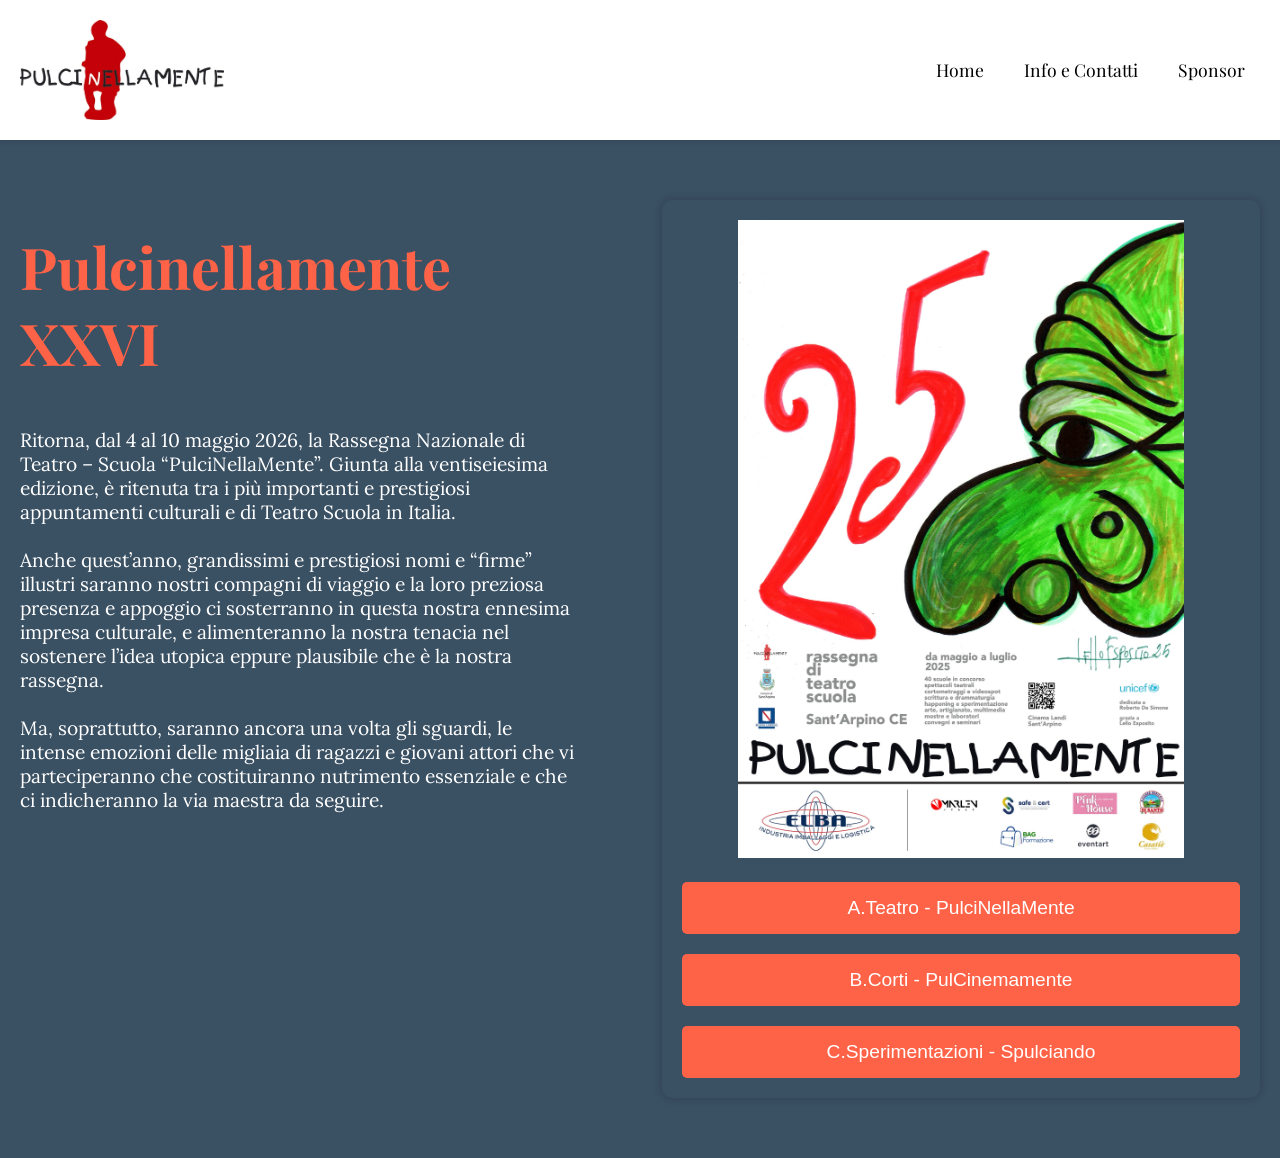
==== index.html @ f917ad8a "Prima versione della copia locale" ====
<!DOCTYPE html>
<html lang="it">
<head>
  <meta charset="UTF-8">
  <meta name="viewport" content="width=device-width, initial-scale=1">
  <title>Pulcinellamente</title>
  <link href="https://fonts.googleapis.com/css2?family=Playfair+Display:wght@700&display=swap" rel="stylesheet">
  <link href="https://fonts.googleapis.com/css2?family=Lora:wght@400&display=swap" rel="stylesheet">
  <style>
  body {
    margin: 0;
    padding: 0;
    font-family: 'Helvetica', sans-serif;
    background-color: #3a5063;
    color: #ffffff;
    text-align: center;
  }

  header {
    background-color: #fff;
    padding: 20px;
    box-shadow: 0 2px 5px rgba(0,0,0,0.1);
    text-align: left;
    position: relative;
    display: flex;
    justify-content: space-between;
    align-items: center;
    flex-wrap: wrap;
  }

  h1 {
    margin: 0;
    font-size: 2.2em;
    color: #000;
    font-family: 'Playfair Display', serif;
  }

  .header-buttons {
    display: flex;
    gap: 10px;
    flex-wrap: wrap;
    justify-content: flex-end;
  }

  .header-buttons button {
    padding: 8px 15px;
    font-size: 1.1em;
    border: none;
    background-color: transparent;
    font-family: 'Playfair Display', serif;
    cursor: pointer;
    background-color: #fff;
    border-radius: 5px;
    color: #000;
  }

  .content {
    display: flex;
    justify-content: space-between;
    align-items: flex-start;
    padding: 40px 20px;
    flex-wrap: wrap;
    text-align: center;
  }

  .description {
    max-width: 45%;
    font-size: 1.2em;
    font-family: 'Lora', serif;
    margin-right: 20px;
    text-align: left;
  }

  .poster,
  .buttons {
    max-width: 45%;
    height: auto;
    box-shadow: 0 0 10px rgba(0, 0, 0, 0.2);
    padding: 20px;
    border-radius: 10px;
    background-color: #3a5063;
    margin: 20px 0;
  }

  .buttons {
    display: flex;
    flex-direction: column;
    justify-content: center;
    align-items: flex-end;
    align-self: flex-end;
    background-color: transparent;
    border: none;
    padding: 0;
    margin-top: 20px;
  }

  .button {
    display: block;
    background-color: #FF6347;
    color: white;
    padding: 15px 0;
    font-size: 1.2em;
    text-decoration: none;
    border-radius: 5px;
    margin-top: 20px;
    width: 100%;
    text-align: center;
    margin-left: auto;
    margin-right: auto;
  }

  @media (max-width: 600px) {
    .content {
      flex-direction: column;
      text-align: center;
    }

    .description {
      font-size: 1em;
      max-width: 100%;
      margin: 10px 0;
    }

    .poster,
    .buttons {
      width: 100%;
      margin: 0 auto;
      padding: 0;
    }

    .poster {
      display: flex;
      flex-direction: column;
      align-items: center;
      justify-content: center;
    }

    .button {
      font-size: 1.4em;
      padding: 16px 0;
    }

    h2 {
      font-size: 2em;
      margin-bottom: 20px;
    }

    .poster img {
      max-width: 100%;
      width: 100%;
      height: auto;
      object-fit: contain;
    }

    .header-buttons {
      flex-direction: column;
      align-items: flex-end;
    }

    .header-buttons button {
      margin-top: 10px;
      width: 100%;
      text-align: right;
    }
  }

  @media (min-width: 600px) {
    .content {
      flex-direction: row;
    }

    .description {
      max-width: 45%;
    }

    .poster {
      max-width: 45%;
    }

    .sfondo {
      background-color: transparent;
    }

    .poster img {
      max-width: 80%;
      height: auto;
      object-fit: contain;
    }
  }
</style>
</head>
<body>

  <header>
    <img src="logo.jpg" alt="Logo Pulcinellamente" style="max-height: 100px;">
    <div class="header-buttons">
      <button onclick="window.location.href='index.html';">Home</button>
      <button onclick="window.location.href='info.html';">Info e Contatti</button>
      <button onclick="window.location.href='sponsor.html';">Sponsor</button>
    </div>
  </header>

  <div class="content">
    <div class="description">
      <h2 style="font-size: 3em; color: #FF6347; font-family: 'Playfair Display', serif;">Pulcinellamente XXVI</h2>
      <p>
        Ritorna, dal 4 al 10 maggio 2026, la Rassegna Nazionale di Teatro – Scuola “PulciNellaMente”. Giunta alla ventiseiesima edizione, è ritenuta tra i più importanti e prestigiosi appuntamenti culturali e di Teatro Scuola in Italia.
        <br><br>
        Anche quest’anno, grandissimi e prestigiosi nomi e “firme” illustri saranno nostri compagni di viaggio e la loro preziosa presenza e appoggio ci sosterranno in questa nostra ennesima impresa culturale, e alimenteranno la nostra tenacia nel sostenere l’idea utopica eppure plausibile che è la nostra rassegna.
        <br><br>
        Ma, soprattutto, saranno ancora una volta gli sguardi, le intense emozioni delle migliaia di ragazzi e giovani attori che vi parteciperanno che costituiranno nutrimento essenziale e che ci indicheranno la via maestra da seguire.
      </p>
    </div>

    <!-- Locandina separata -->
    <div class="poster">
      <div class="sfondo">
        <img src="locandina.jpg" alt="Locandina Pulcinellamente">
      </div>
        <a href="A.pdf" target="_blank" class="button">A.Teatro - PulciNellaMente</a>
        <a href="B.pdf" target="_blank" class="button">B.Corti - PulCinemamente</a>
        <a href="C.pdf" class="button">C.Sperimentazioni - Spulciando</a>
    </div>
  </div>

</body>
</html>
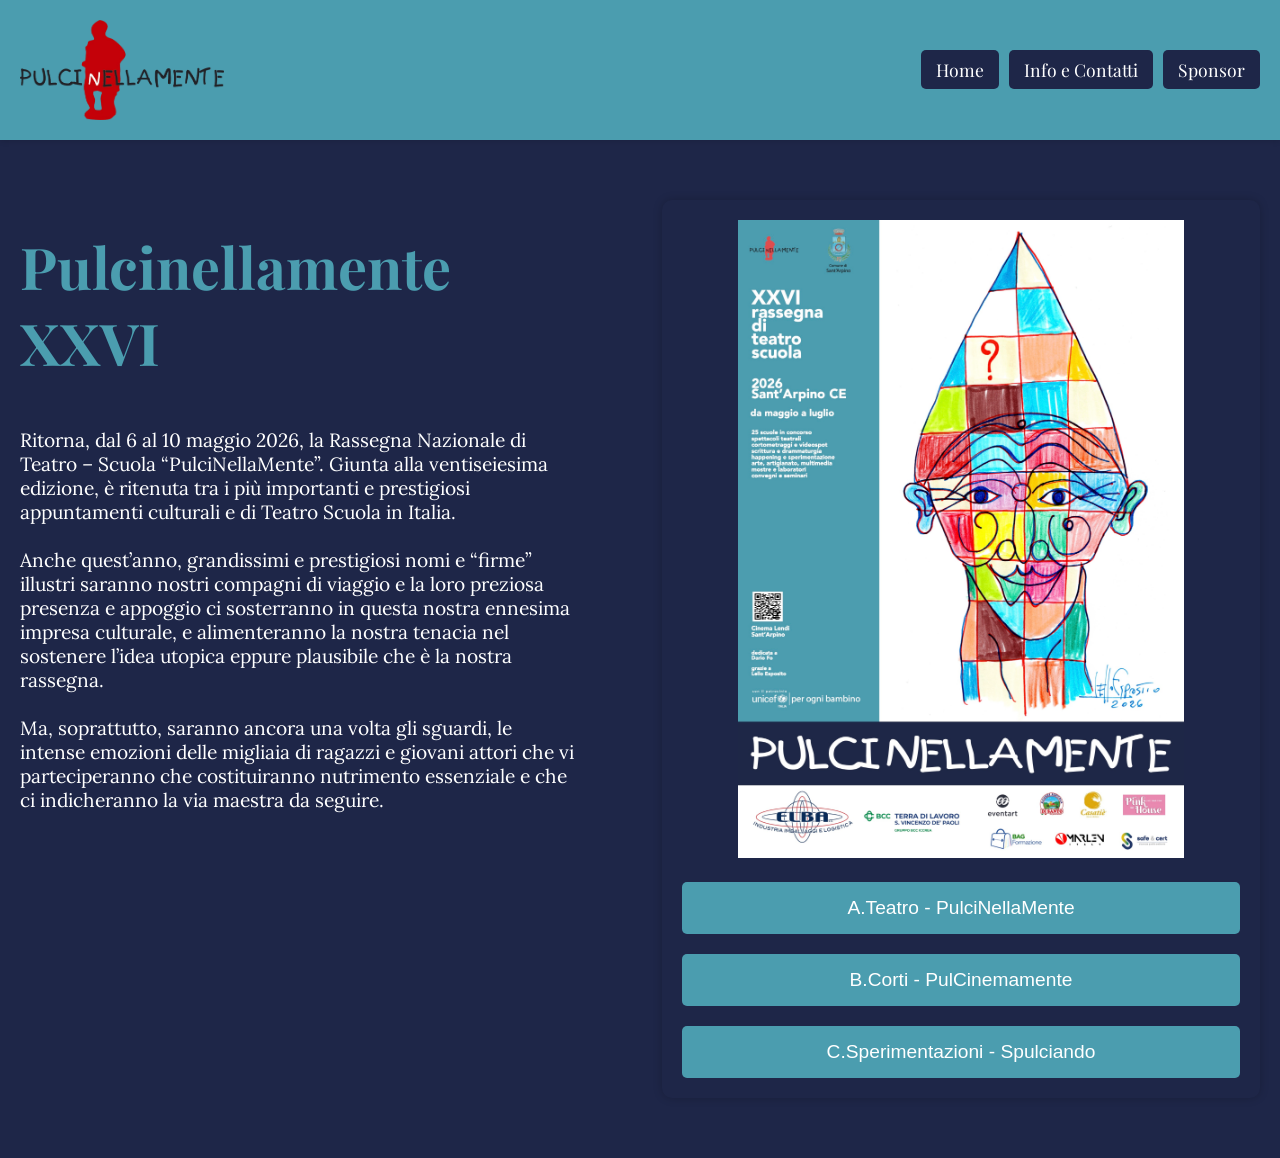
==== commit 321574c6: "Aggiornamento 26esima edizione" ====
--- a/index.html
+++ b/index.html
@@ -11,13 +11,13 @@
     margin: 0;
     padding: 0;
     font-family: 'Helvetica', sans-serif;
-    background-color: #3a5063;
+    background-color: #1E2648;
     color: #ffffff;
     text-align: center;
   }
 
   header {
-    background-color: #fff;
+    background-color: #4B9DAF;
     padding: 20px;
     box-shadow: 0 2px 5px rgba(0,0,0,0.1);
     text-align: left;
@@ -49,9 +49,9 @@
     background-color: transparent;
     font-family: 'Playfair Display', serif;
     cursor: pointer;
-    background-color: #fff;
+    background-color: #1E2648;
     border-radius: 5px;
-    color: #000;
+    color: #fff;
   }
 
   .content {
@@ -78,7 +78,7 @@
     box-shadow: 0 0 10px rgba(0, 0, 0, 0.2);
     padding: 20px;
     border-radius: 10px;
-    background-color: #3a5063;
+    background-color: #1E2648;
     margin: 20px 0;
   }
 
@@ -96,7 +96,7 @@
 
   .button {
     display: block;
-    background-color: #FF6347;
+    background-color: #4B9DAF;
     color: white;
     padding: 15px 0;
     font-size: 1.2em;
@@ -192,7 +192,7 @@
 <body>
 
   <header>
-    <img src="logo.jpg" alt="Logo Pulcinellamente" style="max-height: 100px;">
+    <img src="logonew.png" alt="Logo Pulcinellamente" style="max-height: 100px;">
     <div class="header-buttons">
       <button onclick="window.location.href='index.html';">Home</button>
       <button onclick="window.location.href='info.html';">Info e Contatti</button>
@@ -202,9 +202,9 @@
 
   <div class="content">
     <div class="description">
-      <h2 style="font-size: 3em; color: #FF6347; font-family: 'Playfair Display', serif;">Pulcinellamente XXVI</h2>
+      <h2 style="font-size: 3em; color: #4B9DAF; font-family: 'Playfair Display', serif;">Pulcinellamente XXVI</h2>
       <p>
-        Ritorna, dal 4 al 10 maggio 2026, la Rassegna Nazionale di Teatro – Scuola “PulciNellaMente”. Giunta alla ventiseiesima edizione, è ritenuta tra i più importanti e prestigiosi appuntamenti culturali e di Teatro Scuola in Italia.
+        Ritorna, dal 6 al 10 maggio 2026, la Rassegna Nazionale di Teatro – Scuola “PulciNellaMente”. Giunta alla ventiseiesima edizione, è ritenuta tra i più importanti e prestigiosi appuntamenti culturali e di Teatro Scuola in Italia.
         <br><br>
         Anche quest’anno, grandissimi e prestigiosi nomi e “firme” illustri saranno nostri compagni di viaggio e la loro preziosa presenza e appoggio ci sosterranno in questa nostra ennesima impresa culturale, e alimenteranno la nostra tenacia nel sostenere l’idea utopica eppure plausibile che è la nostra rassegna.
         <br><br>
@@ -215,7 +215,7 @@
     <!-- Locandina separata -->
     <div class="poster">
       <div class="sfondo">
-        <img src="locandina.jpg" alt="Locandina Pulcinellamente">
+        <img src="loc26.jpg" alt="Locandina Pulcinellamente">
       </div>
         <a href="A.pdf" target="_blank" class="button">A.Teatro - PulciNellaMente</a>
         <a href="B.pdf" target="_blank" class="button">B.Corti - PulCinemamente</a>
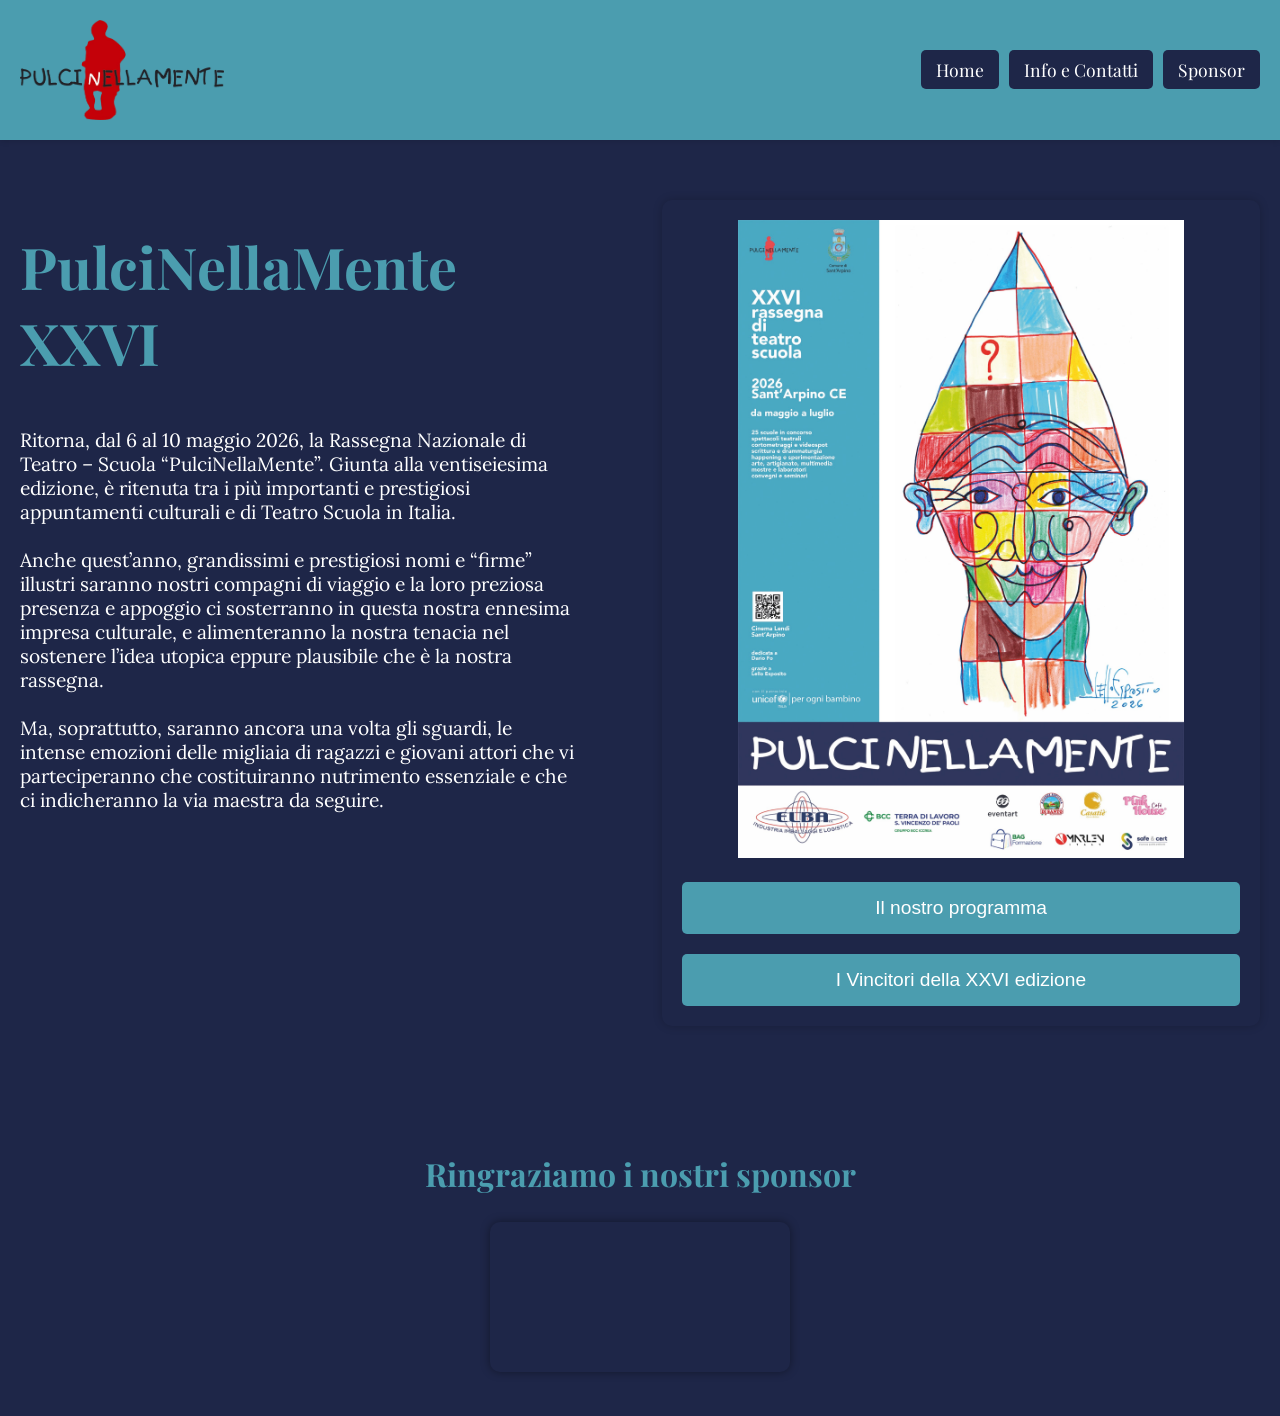
==== commit 99257ff0: "Aggiunta sponsor" ====
--- a/index.html
+++ b/index.html
@@ -202,7 +202,7 @@
 
   <div class="content">
     <div class="description">
-      <h2 style="font-size: 3em; color: #4B9DAF; font-family: 'Playfair Display', serif;">Pulcinellamente XXVI</h2>
+      <h2 style="font-size: 3em; color: #4B9DAF; font-family: 'Playfair Display', serif;">PulciNellaMente XXVI</h2>
       <p>
         Ritorna, dal 6 al 10 maggio 2026, la Rassegna Nazionale di Teatro – Scuola “PulciNellaMente”. Giunta alla ventiseiesima edizione, è ritenuta tra i più importanti e prestigiosi appuntamenti culturali e di Teatro Scuola in Italia.
         <br><br>
@@ -217,11 +217,21 @@
       <div class="sfondo">
         <img src="loc26.jpg" alt="Locandina Pulcinellamente">
       </div>
-        <a href="A.pdf" target="_blank" class="button">A.Teatro - PulciNellaMente</a>
-        <a href="B.pdf" target="_blank" class="button">B.Corti - PulCinemamente</a>
-        <a href="C.pdf" class="button">C.Sperimentazioni - Spulciando</a>
+        <a href="A.pdf" target="_blank" class="button">Il nostro programma</a>
+        <a href="vincitori.html" target="_blank" class="button">I Vincitori della XXVI edizione</a>
     </div>
   </div>
-
+<!-- Sponsor -->
+  <div style="text-align: center; padding: 40px 20px;">
+    <h2 style="font-size: 2em; color: #4B9DAF; font-family: 'Playfair Display', serif;">Ringraziamo i nostri sponsor</h2>
+    <video 
+      src="sponsor.mp4" 
+      autoplay 
+      loop 
+      muted 
+      playsinline
+      style="max-width: 80%; border-radius: 10px; box-shadow: 0 0 10px rgba(0,0,0,0.4);">
+    </video>
+  </div>
 </body>
 </html>
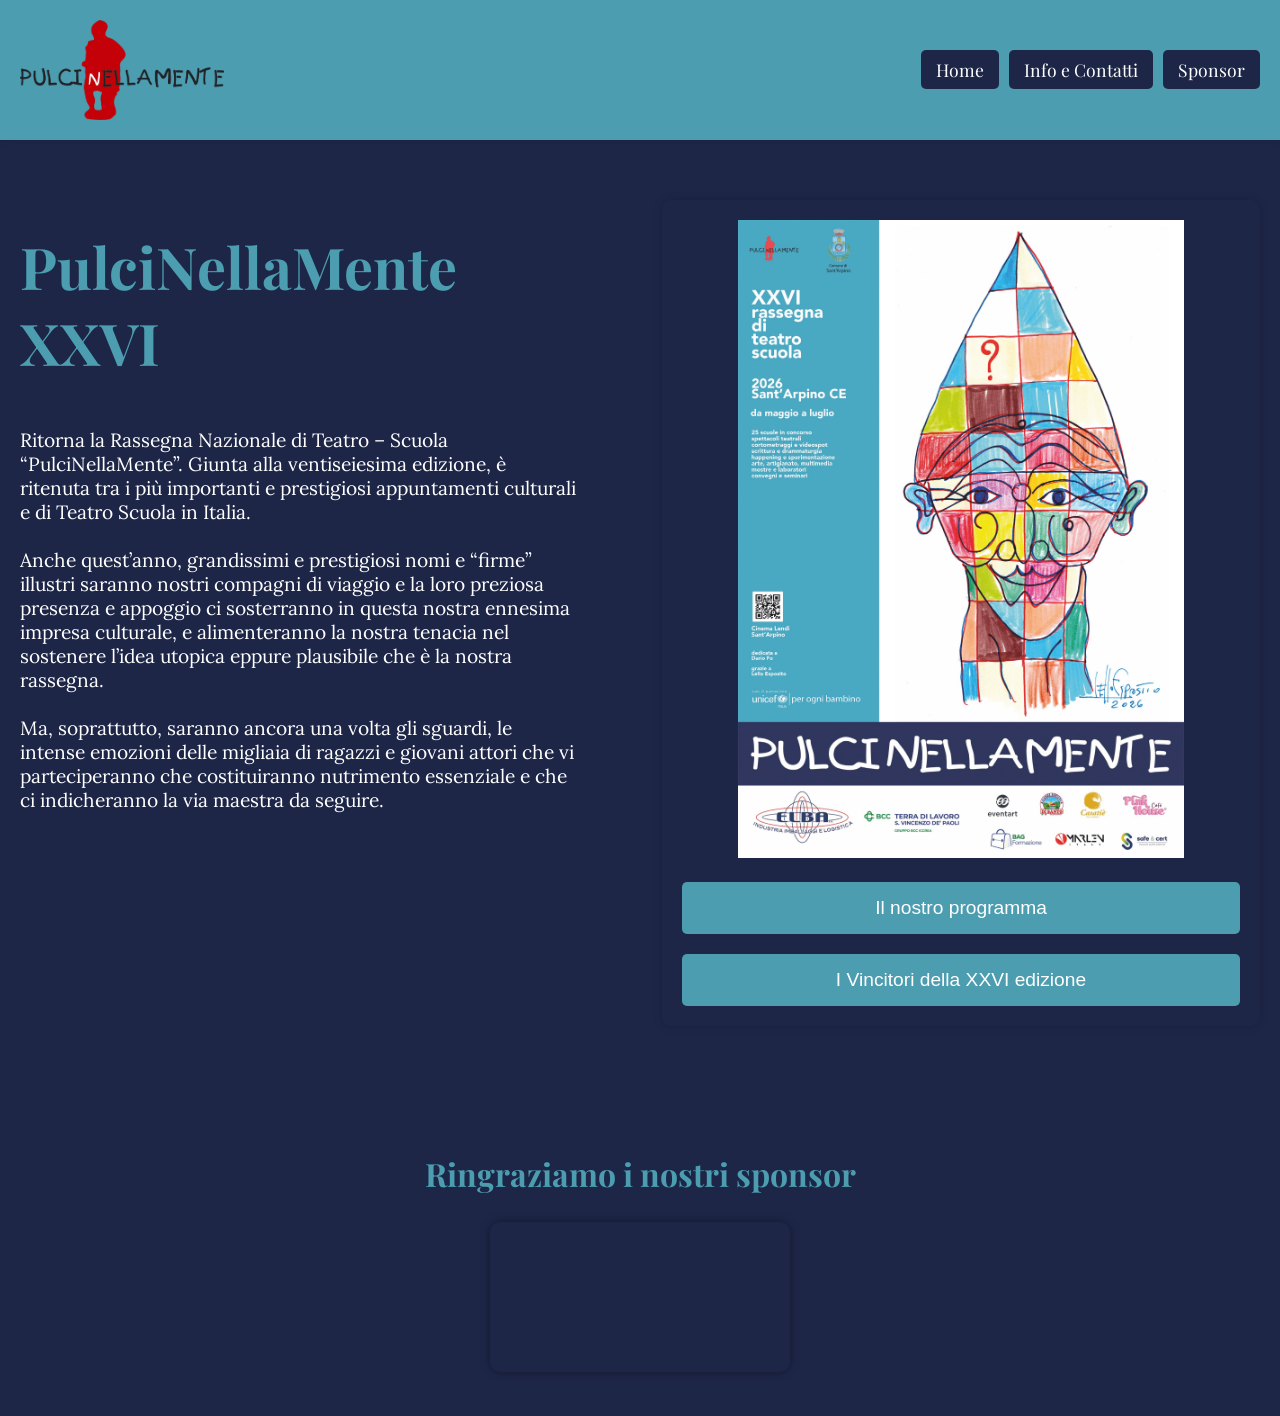
==== commit 43c6c198: "Aggiunta programma" ====
--- a/index.html
+++ b/index.html
@@ -204,7 +204,7 @@
     <div class="description">
       <h2 style="font-size: 3em; color: #4B9DAF; font-family: 'Playfair Display', serif;">PulciNellaMente XXVI</h2>
       <p>
-        Ritorna, dal 6 al 10 maggio 2026, la Rassegna Nazionale di Teatro – Scuola “PulciNellaMente”. Giunta alla ventiseiesima edizione, è ritenuta tra i più importanti e prestigiosi appuntamenti culturali e di Teatro Scuola in Italia.
+        Ritorna la Rassegna Nazionale di Teatro – Scuola “PulciNellaMente”. Giunta alla ventiseiesima edizione, è ritenuta tra i più importanti e prestigiosi appuntamenti culturali e di Teatro Scuola in Italia.
         <br><br>
         Anche quest’anno, grandissimi e prestigiosi nomi e “firme” illustri saranno nostri compagni di viaggio e la loro preziosa presenza e appoggio ci sosterranno in questa nostra ennesima impresa culturale, e alimenteranno la nostra tenacia nel sostenere l’idea utopica eppure plausibile che è la nostra rassegna.
         <br><br>
@@ -217,7 +217,7 @@
       <div class="sfondo">
         <img src="loc26.jpg" alt="Locandina Pulcinellamente">
       </div>
-        <a href="A.pdf" target="_blank" class="button">Il nostro programma</a>
+        <a href="lib26.pdf" target="_blank" class="button">Il nostro programma</a>
         <a href="vincitori.html" target="_blank" class="button">I Vincitori della XXVI edizione</a>
     </div>
   </div>
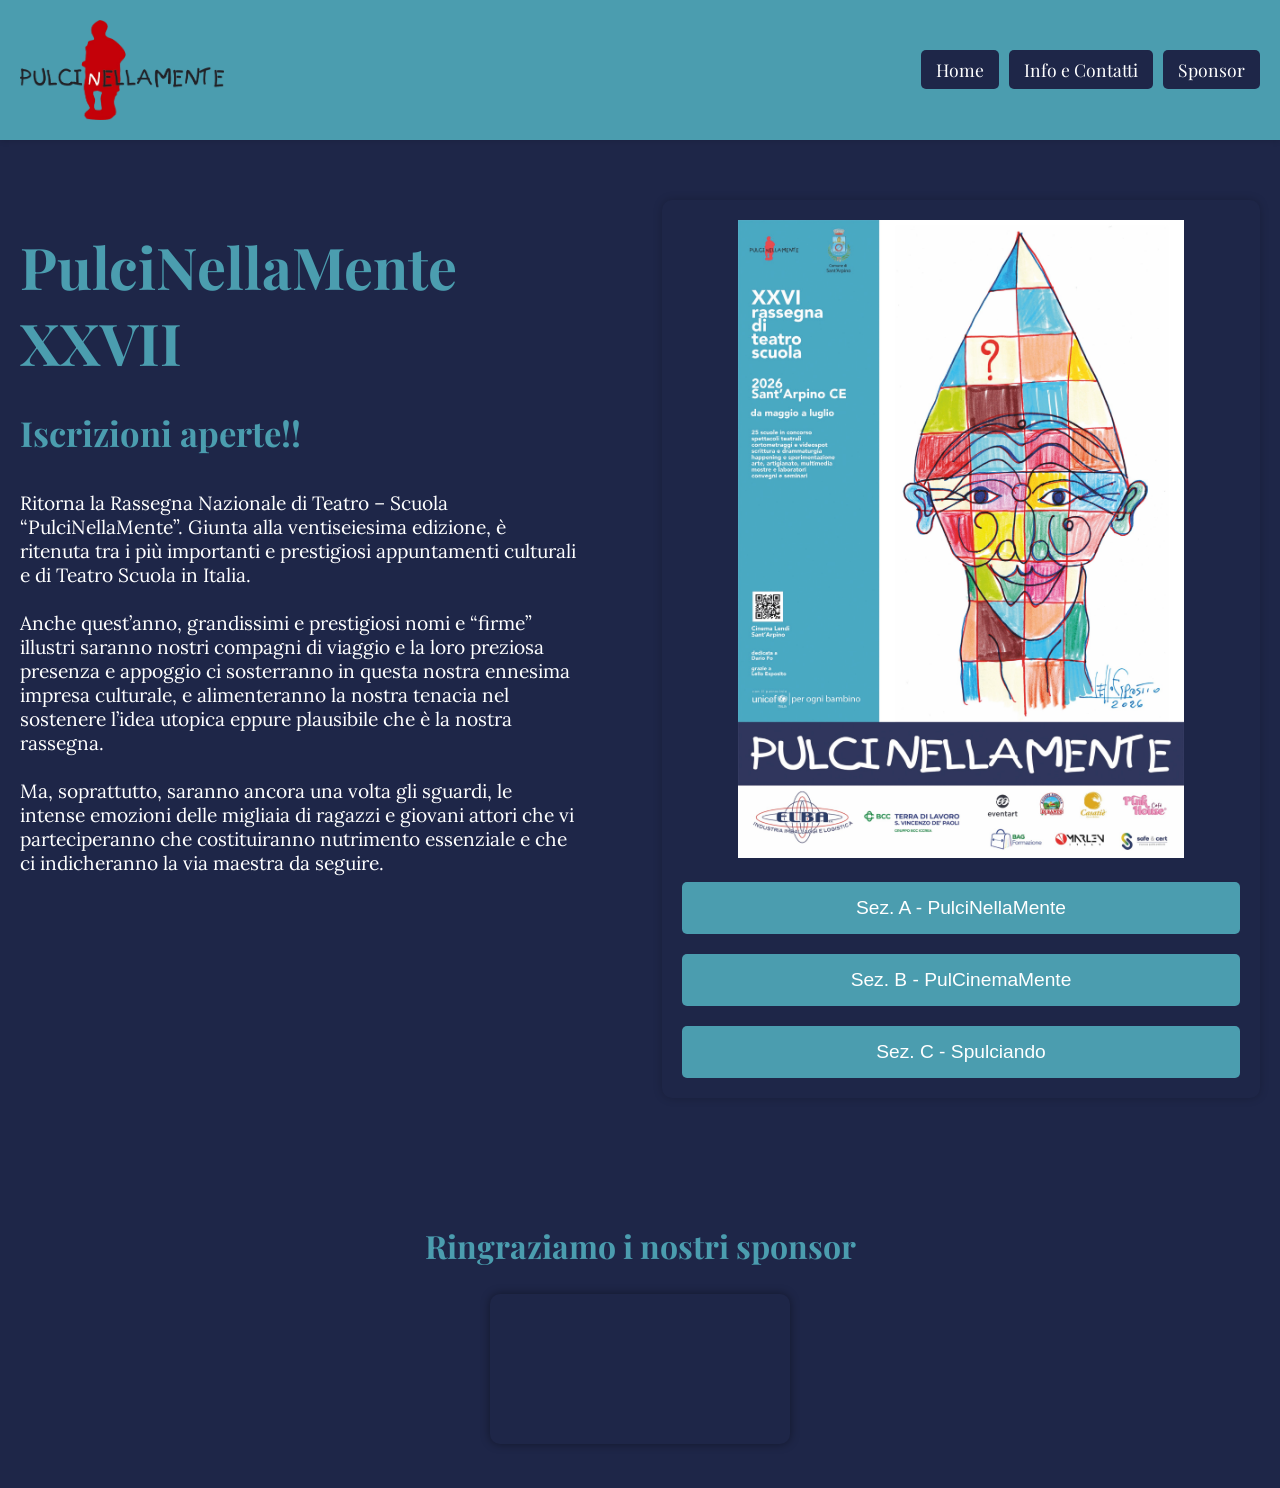
==== commit 335db332: "update 26" ====
--- a/index.html
+++ b/index.html
@@ -202,7 +202,8 @@
 
   <div class="content">
     <div class="description">
-      <h2 style="font-size: 3em; color: #4B9DAF; font-family: 'Playfair Display', serif;">PulciNellaMente XXVI</h2>
+      <h2 style="font-size: 3em; color: #4B9DAF; font-family: 'Playfair Display', serif;">PulciNellaMente XXVII</h2>
+      <h3 style="font-size: 1.8em; color: #4B9DAF; font-family: 'Playfair Display', serif; margin-top: -0.5em;">Iscrizioni aperte!!</h3>
       <p>
         Ritorna la Rassegna Nazionale di Teatro – Scuola “PulciNellaMente”. Giunta alla ventiseiesima edizione, è ritenuta tra i più importanti e prestigiosi appuntamenti culturali e di Teatro Scuola in Italia.
         <br><br>
@@ -217,8 +218,10 @@
       <div class="sfondo">
         <img src="loc26.jpg" alt="Locandina Pulcinellamente">
       </div>
-        <a href="lib26.pdf" target="_blank" class="button">Il nostro programma</a>
-        <a href="vincitori.html" target="_blank" class="button">I Vincitori della XXVI edizione</a>
+        <a href="sezA.pdf" target="_blank" class="button">Sez. A - PulciNellaMente</a>
+        <a href="sezB.pdf" target="_blank" class="button">Sez. B - PulCinemaMente</a>
+        <a href="sezC.pdf" target="_blank" class="button">Sez. C - Spulciando</a>
+
     </div>
   </div>
 <!-- Sponsor -->
